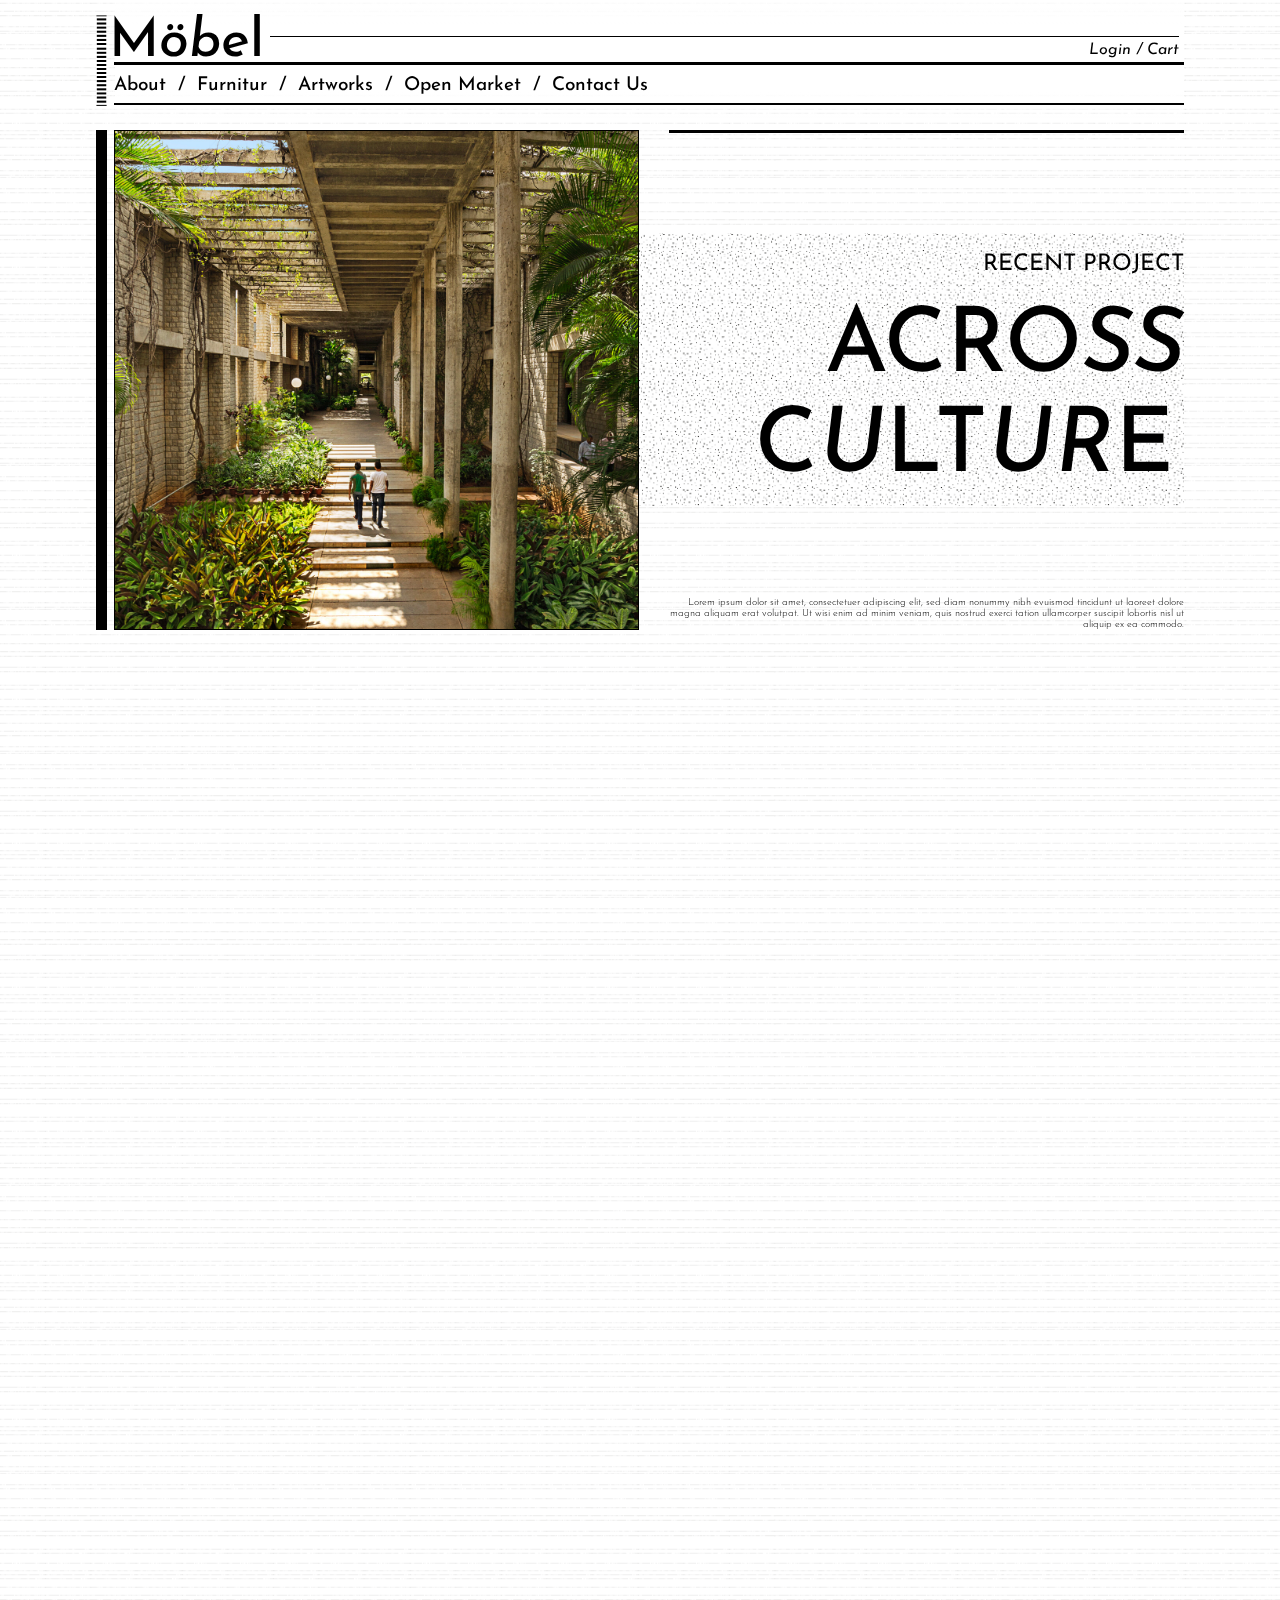
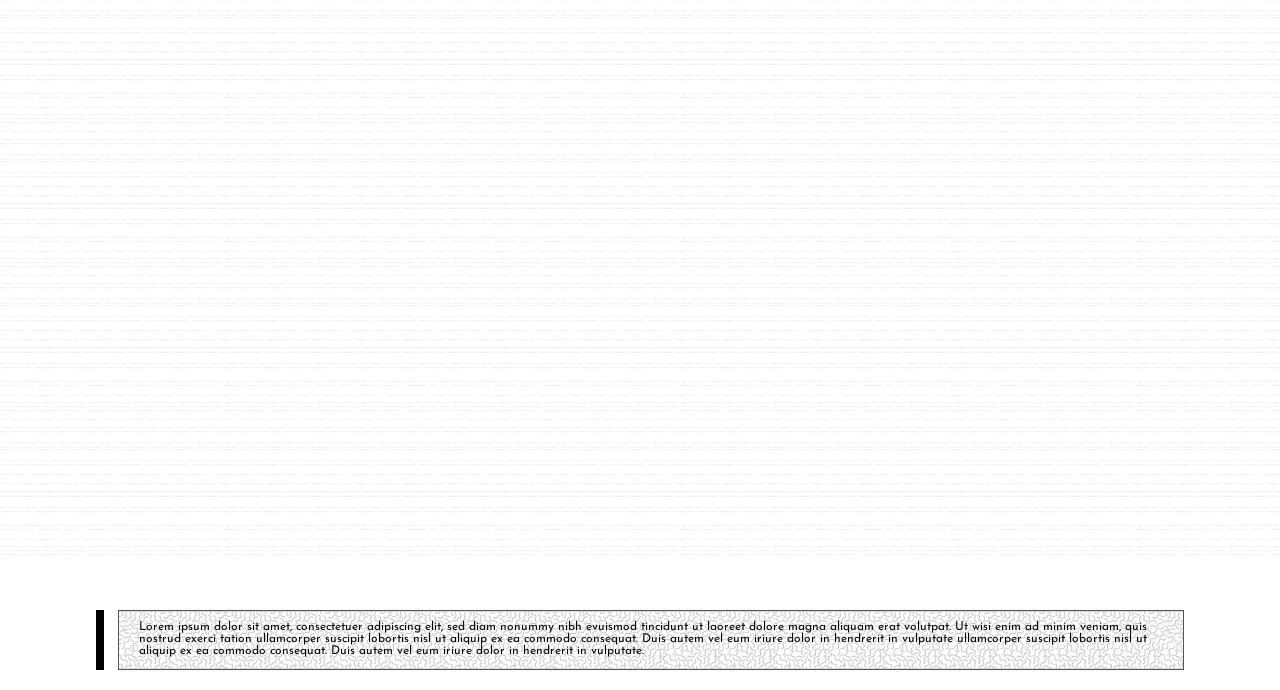
==== index.html @ 742d9d63 "Add files via upload" ====
<!DOCTYPE html>
<html lang="en">
  <head>
    <meta charset="UTF-8" />
    <meta name="viewport" content="width=device-width, initial-scale=1.0" />
    <title>Möbel</title>
    <link rel="stylesheet" href="css/style.css" />
    <link rel="stylesheet" href="css/media.css" />
  </head>
  <body>
    <img class="bg" src="img/bg_img/Asset 1.png" alt="" />
    <header>
      <div class="main_header clear">
        <div class="logo_line">
          <img src="img/Untitled-2.png" alt="" />
        </div>
        <div class="logo_sec_gradient_top"></div>
        <div class="logo_sec_gradient_bottom"></div>
        <div class="logo_sec active">
          <div class="logo">
            <h1>M</h1>
            <h1>öbe</h1>
            <h1>l</h1>
          </div>
          <div class="login_top"></div>
          <div class="login_bottom">
            <a href="#">Cart</a>
            <a href="#">Login /</a>
          </div>
        </div>
        <div class="menu_sec">
          <a href="#">About</a>
          <h2>/</h2>
          <a href="#">Furnitur</a>
          <h2>/</h2>
          <a href="#">Artworks</a>
          <h2>/</h2>
          <a href="#">Open Market</a>
          <h2>/</h2>
          <a href="#">Contact Us</a>
        </div>
      </div>
    </header>
    <section>
      <div class="wrap">
        <div class="content_1 clear">
          <div class="content_line"></div>
          <div class="content_item">
            <div class="item_img">
              <div class="img"></div>
            </div>
            <div class="item_txt">
              <div class="txt_box">
                <div class="main_txt">
                  <h2>RECENT PROJECT</h2>
                  <div class="txt_bottom">
                    <h1>E</h1>
                    <h1>UR</h1>
                    <h1>LT</h1>
                    <h1>U</h1>
                    <h1>C</h1>
                  </div>
                  <div class="txt_top">
                    <h1>SS</h1>
                    <h1>ACRO</h1>
                  </div>
                </div>
                <div class="sub_txt">
                  <p>
                    Lorem ipsum dolor sit amet, consectetuer adipiscing elit,
                    sed diam nonummy nibh evuismod tincidunt ut laoreet dolore
                    magna aliquam erat volutpat. Ut wisi enim ad minim veniam,
                    quis nostrud exerci tation ullamcorper suscipit lobortis
                    nisl ut aliquip ex ea commodo.
                  </p>
                </div>
              </div>
            </div>
          </div>
        </div>
        <div class="content_1"></div>
        <div class="content_1"></div>
        <div class="content_1"></div>
      </div>
    </section>
    <footer class="clear">
      <div class="footer_line"></div>
      <div class="footer_content">
        <p>
          Lorem ipsum dolor sit amet, consectetuer adipiscing elit, sed diam
          nonummy nibh evuismod tincidunt ut laoreet dolore magna aliquam erat
          volutpat. Ut wisi enim ad minim veniam, quis nostrud exerci tation
          ullamcorper suscipit lobortis nisl ut aliquip ex ea commodo consequat.
          Duis autem vel eum iriure dolor in hendrerit in vulputate ullamcorper
          suscipit lobortis nisl ut aliquip ex ea commodo consequat. Duis autem
          vel eum iriure dolor in hendrerit in vulputate.
        </p>
      </div>
    </footer>

    <script src="https://ajax.googleapis.com/ajax/libs/jquery/3.5.1/jquery.min.js"></script>
    <script src="js/custom.js"></script>
  </body>
</html>
---- css/style.css ----
@import url("https://fonts.googleapis.com/css2?family=Josefin+Sans:ital,wght@0,100;0,200;0,300;0,400;0,500;0,600;0,700;1,100;1,200;1,300;1,400;1,500;1,600;1,700&display=swap");
/*=========== reset ==========*/
* {
  margin: 0;
  padding: 0;
  font-family: "Josefin Sans", sans-serif;
}
ol ul {
  list-style: none;
}
li {
  list-style: none;
}
.clear:after {
  display: block;
  content: "";
  clear: both;
}
a {
  text-decoration: none;
  color: black;
}
body {
  min-width: 1260px;
  overflow: scroll;
}
img.bg {
  width: 100%;
  position: fixed;
  z-index: -1;
  opacity: 0.3;
}

/*=========== header style ==========*/
header {
  width: 100%;
  height: auto;
  padding: 15px 0 20px;
  position: fixed;
  /* margin-left: 50%;
  transform: translateX(-50%); */
  z-index: 20;
}
header .main_header {
  width: 85%;
  height: 90px;
  box-sizing: border-box;
  position: relative;
  margin: auto;
  /* min-width: 1071px; */
}
.logo_line {
  width: 1.7%;
  height: 100%;
  box-sizing: border-box;
  float: left;
}
.logo_line img {
  height: 101%;
}
.logo_sec {
  width: 98.3%;
  height: 55%;
  box-sizing: border-box;
  border-bottom: 3px solid black;
  float: left;
}
.logo_sec_gradient_top {
  width: 98.3%;
  height: 100%;
  position: absolute;
  z-index: -1;
  bottom: 50%;
  right: 0;
  background: linear-gradient(
    to top,
    #ffffff 0%,
    #ffffff 40%,
    rgba(255, 255, 255, 0)
  );
}
.logo_sec_gradient_bottom {
  width: 98.3%;
  height: 70%;
  position: absolute;
  z-index: -1;
  top: 50%;
  right: 0;
  background: linear-gradient(
    to bottom,
    #ffffff 0%,
    #ffffff 50%,
    rgba(255, 255, 255, 0)
  );
}
.logo_sec .logo {
  width: 15%;
  height: 100%;
  box-sizing: border-box;
  float: left;
  margin-left: -5px;
}
.logo_sec .logo h1 {
  font-size: 54px;
  font-weight: 500;
  float: left;
}
.logo_sec .logo h1:nth-child(2) {
  font-style: italic;
}
.logo_sec .login_top {
  width: 85%;
  height: 45%;
  box-sizing: border-box;
  float: left;
}
.logo_sec .login_bottom {
  width: 85%;
  height: 55%;
  box-sizing: border-box;
  border-top: 1.5px solid black;
  float: left;
  padding-top: 5px;
}
.logo_sec .login_bottom a {
  float: right;
  font-size: 16px;
  font-style: italic;
  padding-left: 5px;
}
.menu_sec {
  width: 98.3%;
  height: 45%;
  box-sizing: border-box;
  border-bottom: 2px solid black;
  float: left;
  padding-top: 11px;
}
.menu_sec h2 {
  float: left;
  padding: 0 12px;
  font-size: 19px;
  font-weight: 500;
}
.menu_sec a {
  float: left;
  font-size: 19px;
  font-weight: 500;
}
/*=========== section style ==========*/
.wrap {
  width: 85%;
  height: auto;
  margin: auto;
  padding-top: 130px;
}
.content_1 {
  width: 100%;
  height: 500px;
  /* background: #eee; */
  margin-bottom: 20px;
}
.content_line {
  width: 1.7%;
  height: 100%;
  box-sizing: border-box;
  border-left: 11px solid black;
  float: left;
}
.content_item {
  width: 98.3%;
  height: 100%;
  box-sizing: border-box;
  float: left;
}
.content_item .item_img {
  position: relative;
  width: 50%;
  height: 100%;
  box-sizing: border-box;
  float: left;
  padding-right: 10px;
  z-index: 2;
}
.content_item .item_img div.img {
  width: 100%;
  height: 100%;
  box-sizing: border-box;
  border: 1px solid black;
  overflow: hidden;
  background: url(../img/content_img/340103_66fb5cd9114a6e72996fee07a6644aa4.jpg)
    no-repeat center center;
  background-size: cover;
}
.content_item .item_txt {
  position: relative;
  width: 50%;
  height: 100%;
  box-sizing: border-box;
  float: left;
  padding-left: 20px;
  z-index: 1;
}
.content_item .item_txt .txt_box {
  position: relative;
  width: 100%;
  height: 100%;
  box-sizing: border-box;
  border-top: 3px solid black;
}
.content_item .item_txt .txt_box .main_txt {
  width: 200%;
  height: 55%;
  margin-top: 100px;
  background: #aaa;
  box-sizing: border-box;
  float: right;
  padding: 20px 0;
  position: relative;
  background: url(../img/bg_img/Asset\ 5@4x.png) no-repeat center center;
  background-size: cover;
}
.content_item .item_txt .txt_box .main_txt h2 {
  position: absolute;
  right: 0;
  font-weight: 400;
  font-size: 23px;
}
.content_item .item_txt .txt_box .main_txt h1 {
  float: right;
  font-size: 90px;
  font-weight: 500;
}
.content_item .item_txt .txt_box .main_txt .txt_top h1:nth-child(1) {
  font-style: italic;
}
.content_item .item_txt .txt_box .main_txt .txt_bottom h1:nth-child(2),
.content_item .item_txt .txt_box .main_txt .txt_bottom h1:nth-child(4) {
  font-style: italic;
}
.content_item .item_txt .txt_box .main_txt .txt_top {
  position: absolute;
  width: 100%;
  height: auto;
  right: 0;
  top: 70px;
}
.content_item .item_txt .txt_box .main_txt .txt_bottom {
  position: absolute;
  width: 100%;
  height: auto;
  right: 0;
  top: 160px;
  padding: 10px;
}
.content_item .item_txt .txt_box .sub_txt {
  position: absolute;
  width: 100%;
  height: 10%;
  box-sizing: border-box;
  bottom: 0;
  right: 0;
}
.content_item .item_txt .txt_box .sub_txt p {
  position: absolute;
  bottom: 0;
  font-size: 10px;
  font-weight: 300;
  text-align: right;
}
/*=========== footer style ==========*/
footer {
  width: 85%;
  height: 60px;
  box-sizing: border-box;
  margin: 0 auto 20px;
}
.footer_line {
  width: 2%;
  height: 100%;
  box-sizing: border-box;
  border-left: 8px solid black;
  float: left;
}
.footer_content {
  width: 98%;
  height: 100%;
  box-sizing: border-box;
  border: 1px solid #555;
  float: left;
  background: url(../img/bg_img/Asset\ 2.png) no-repeat center center;
  background-size: cover;
  padding: 10px 20px;
}
.footer_content p {
  font-size: 12px;
  font-weight: 400;
}
---- css/media.css ----
@media screen and (min-width: 1550px) {
  .logo_sec .logo {
    width: 12%;
  }
  .logo_sec .login_top {
    width: 88%;
  }
  .logo_sec .login_bottom {
    width: 88%;
  }
}
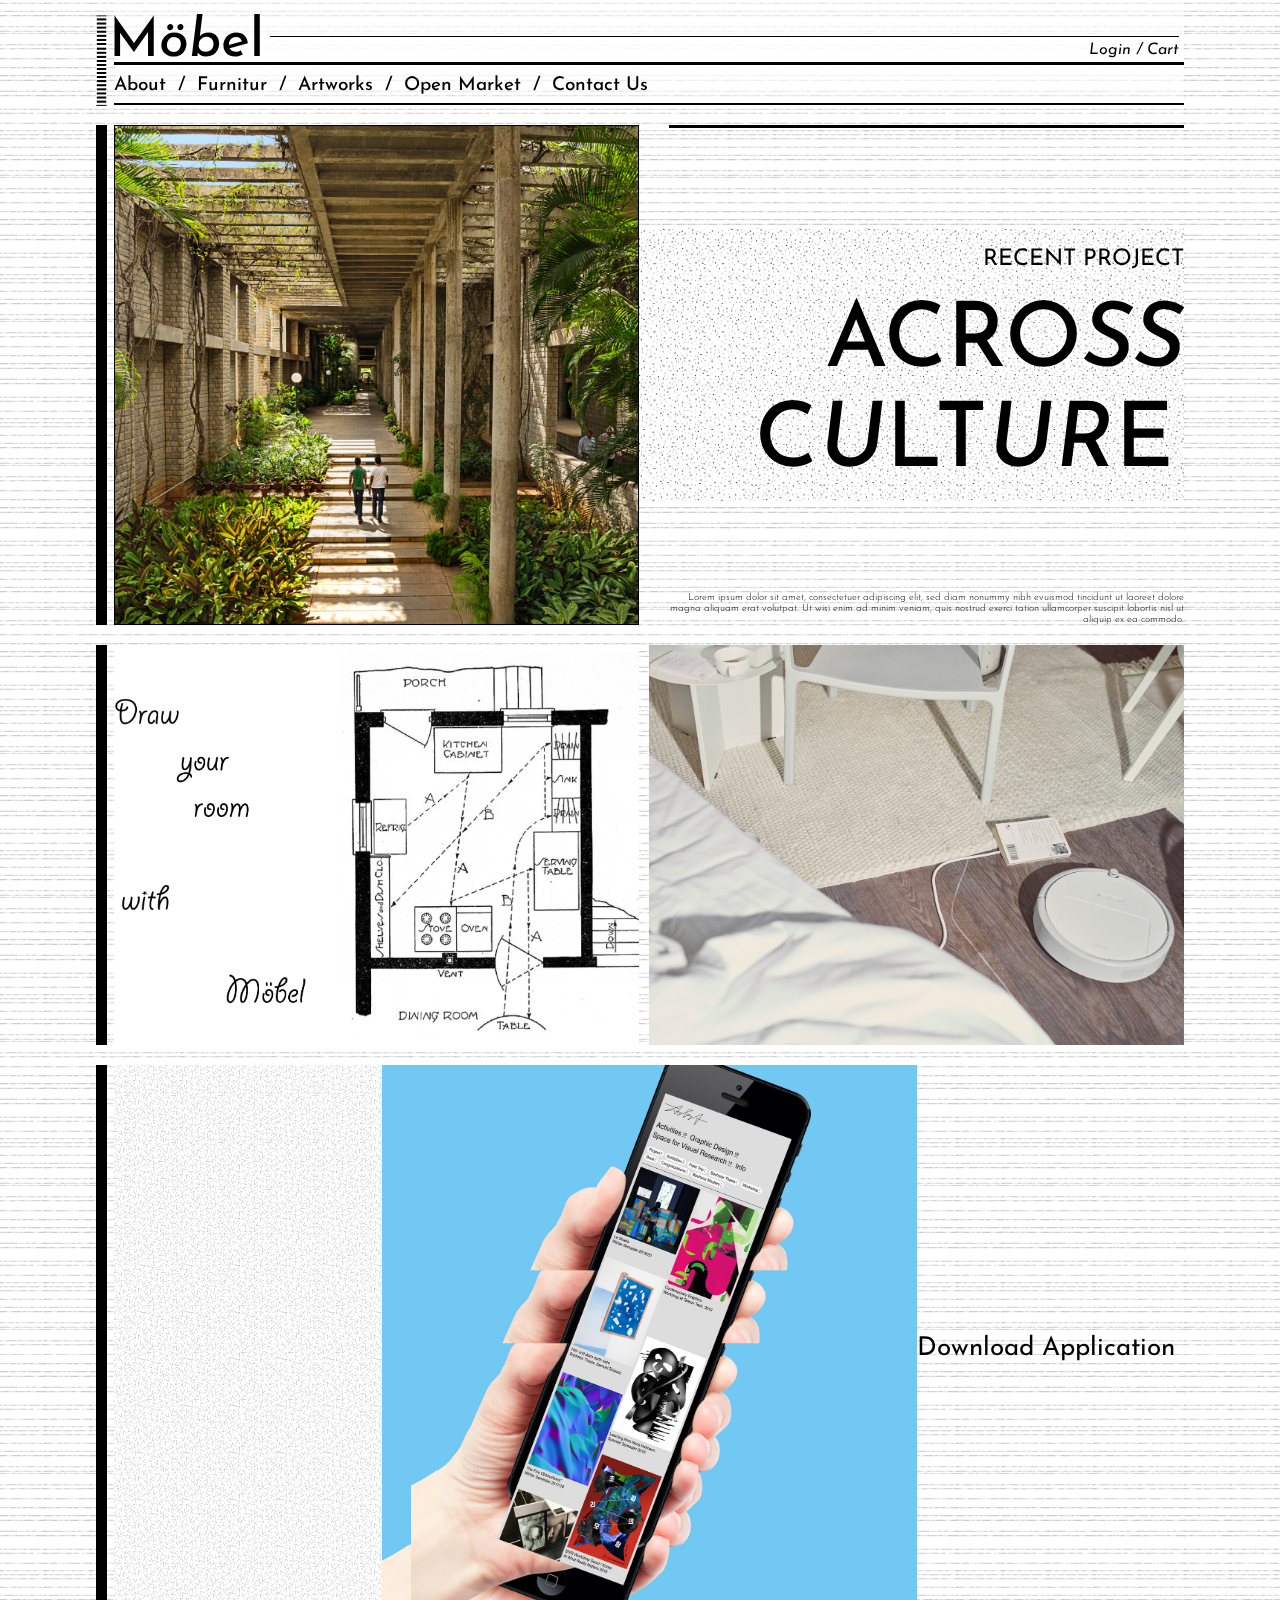
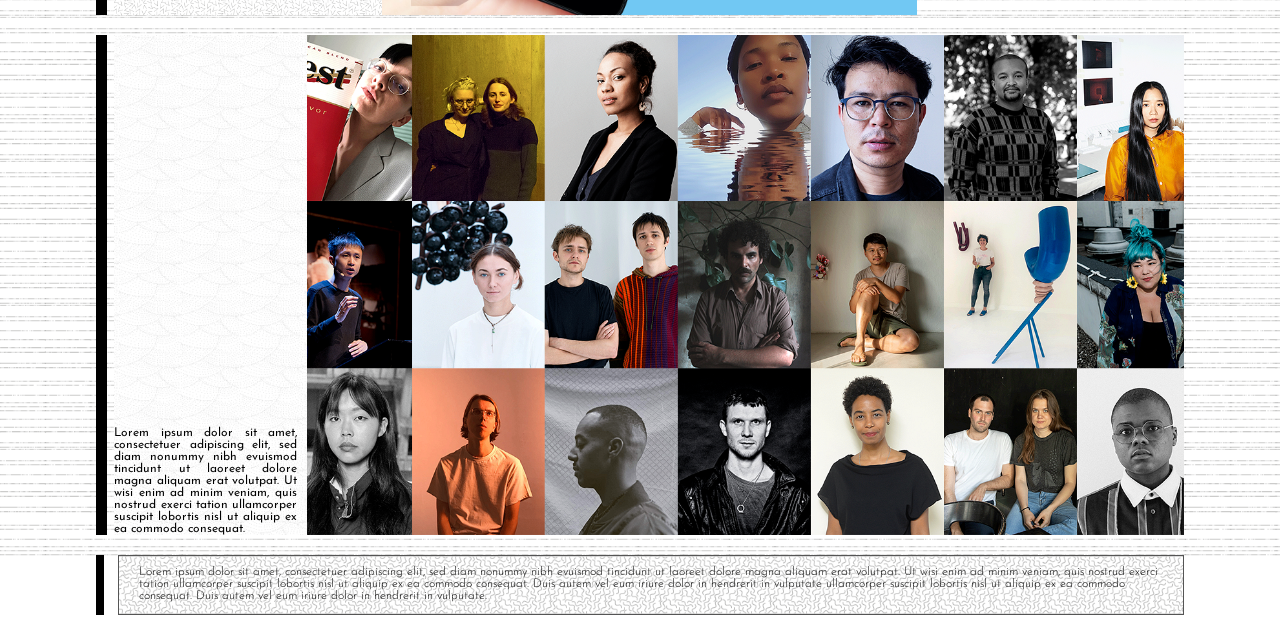
==== commit 5d1c4ff0: "main page finished,  building sub pages" ====
--- a/index.html
+++ b/index.html
@@ -7,97 +7,131 @@
     <link rel="stylesheet" href="css/style.css" />
     <link rel="stylesheet" href="css/media.css" />
   </head>
+
   <body>
     <img class="bg" src="img/bg_img/Asset 1.png" alt="" />
-    <header>
-      <div class="main_header clear">
-        <div class="logo_line">
-          <img src="img/Untitled-2.png" alt="" />
-        </div>
-        <div class="logo_sec_gradient_top"></div>
-        <div class="logo_sec_gradient_bottom"></div>
-        <div class="logo_sec active">
-          <div class="logo">
-            <h1>M</h1>
-            <h1>öbe</h1>
-            <h1>l</h1>
+    <div class="body_wrap">
+      <header>
+        <div class="main_header clear">
+          <div class="logo_line">
+            <img src="img/Untitled-2.png" alt="" />
           </div>
-          <div class="login_top"></div>
-          <div class="login_bottom">
-            <a href="#">Cart</a>
-            <a href="#">Login /</a>
+          <div class="logo_sec_gradient_top"></div>
+          <div class="logo_sec_gradient_bottom"></div>
+          <div class="logo_sec active">
+            <div class="logo">
+              <h1>M</h1>
+              <h1>öbe</h1>
+              <h1>l</h1>
+            </div>
+            <div class="login_top"></div>
+            <div class="login_bottom">
+              <a href="#">Cart</a>
+              <a href="#">Login /</a>
+            </div>
+          </div>
+          <div class="menu_sec">
+            <a href="sub_about.html">About</a>
+            <h2>/</h2>
+            <a href="sub_furnitur.html">Furnitur</a>
+            <h2>/</h2>
+            <a href="sub_artworks.html">Artworks</a>
+            <h2>/</h2>
+            <a href="sub_openmarket.html">Open Market</a>
+            <h2>/</h2>
+            <a href="sub_contact.html">Contact Us</a>
           </div>
         </div>
-        <div class="menu_sec">
-          <a href="#">About</a>
-          <h2>/</h2>
-          <a href="#">Furnitur</a>
-          <h2>/</h2>
-          <a href="#">Artworks</a>
-          <h2>/</h2>
-          <a href="#">Open Market</a>
-          <h2>/</h2>
-          <a href="#">Contact Us</a>
-        </div>
-      </div>
-    </header>
-    <section>
-      <div class="wrap">
-        <div class="content_1 clear">
-          <div class="content_line"></div>
-          <div class="content_item">
-            <div class="item_img">
-              <div class="img"></div>
-            </div>
-            <div class="item_txt">
-              <div class="txt_box">
-                <div class="main_txt">
-                  <h2>RECENT PROJECT</h2>
-                  <div class="txt_bottom">
-                    <h1>E</h1>
-                    <h1>UR</h1>
-                    <h1>LT</h1>
-                    <h1>U</h1>
-                    <h1>C</h1>
+      </header>
+      <section>
+        <div class="wrap">
+          <div class="content_1 clear">
+            <div class="content_line"></div>
+            <div class="content_item">
+              <div class="item_img">
+                <div class="img"></div>
+              </div>
+              <div class="item_txt">
+                <div class="txt_box">
+                  <div class="main_txt">
+                    <h2>RECENT PROJECT</h2>
+                    <div class="txt_bottom">
+                      <h1>E</h1>
+                      <h1>UR</h1>
+                      <h1>LT</h1>
+                      <h1>U</h1>
+                      <h1>C</h1>
+                    </div>
+                    <div class="txt_top">
+                      <h1>SS</h1>
+                      <h1>ACRO</h1>
+                    </div>
                   </div>
-                  <div class="txt_top">
-                    <h1>SS</h1>
-                    <h1>ACRO</h1>
+                  <div class="sub_txt">
+                    <p>
+                      Lorem ipsum dolor sit amet, consectetuer adipiscing elit,
+                      sed diam nonummy nibh evuismod tincidunt ut laoreet dolore
+                      magna aliquam erat volutpat. Ut wisi enim ad minim veniam,
+                      quis nostrud exerci tation ullamcorper suscipit lobortis
+                      nisl ut aliquip ex ea commodo.
+                    </p>
                   </div>
-                </div>
-                <div class="sub_txt">
-                  <p>
-                    Lorem ipsum dolor sit amet, consectetuer adipiscing elit,
-                    sed diam nonummy nibh evuismod tincidunt ut laoreet dolore
-                    magna aliquam erat volutpat. Ut wisi enim ad minim veniam,
-                    quis nostrud exerci tation ullamcorper suscipit lobortis
-                    nisl ut aliquip ex ea commodo.
-                  </p>
                 </div>
               </div>
             </div>
           </div>
+          <div class="content_1 content_2">
+            <div class="content_line"></div>
+            <div class="content_item">
+              <div class="item_img">
+                <div class="img"></div>
+              </div>
+              <div class="item_txt"></div>
+            </div>
+          </div>
+          <div class="content_1 content_3">
+            <div class="content_line"></div>
+            <div class="content_item">
+              <div class="item_img"></div>
+              <div class="item_txt"></div>
+              <div class="item_txt_2">
+                <p>Download Application</p>
+              </div>
+            </div>
+          </div>
+          <div class="content_1 content_4">
+            <div class="content_line"></div>
+            <div class="content_item">
+              <div class="item_img">
+                <p>
+                  Lorem ipsum dolor sit amet, consectetuer adipiscing elit, sed
+                  diam nonummy nibh evuismod tincidunt ut laoreet dolore magna
+                  aliquam erat volutpat. Ut wisi enim ad minim veniam, quis
+                  nostrud exerci tation ullamcorper suscipit lobortis nisl ut
+                  aliquip ex ea commodo consequat.
+                </p>
+              </div>
+              <div class="item_txt"></div>
+            </div>
+          </div>
         </div>
-        <div class="content_1"></div>
-        <div class="content_1"></div>
-        <div class="content_1"></div>
-      </div>
-    </section>
-    <footer class="clear">
-      <div class="footer_line"></div>
-      <div class="footer_content">
-        <p>
-          Lorem ipsum dolor sit amet, consectetuer adipiscing elit, sed diam
-          nonummy nibh evuismod tincidunt ut laoreet dolore magna aliquam erat
-          volutpat. Ut wisi enim ad minim veniam, quis nostrud exerci tation
-          ullamcorper suscipit lobortis nisl ut aliquip ex ea commodo consequat.
-          Duis autem vel eum iriure dolor in hendrerit in vulputate ullamcorper
-          suscipit lobortis nisl ut aliquip ex ea commodo consequat. Duis autem
-          vel eum iriure dolor in hendrerit in vulputate.
-        </p>
-      </div>
-    </footer>
-
+      </section>
+      <footer class="clear">
+        <div class="footer_line"></div>
+        <div class="footer_content">
+          <p>
+            Lorem ipsum dolor sit amet, consectetuer adipiscing elit, sed diam
+            nonummy nibh evuismod tincidunt ut laoreet dolore magna aliquam erat
+            volutpat. Ut wisi enim ad minim veniam, quis nostrud exerci tation
+            ullamcorper suscipit lobortis nisl ut aliquip ex ea commodo
+            consequat. Duis autem vel eum iriure dolor in hendrerit in vulputate
+            ullamcorper suscipit lobortis nisl ut aliquip ex ea commodo
+            consequat. Duis autem vel eum iriure dolor in hendrerit in
+            vulputate.
+          </p>
+        </div>
+      </footer>
+    </div>
     <script src="https://ajax.googleapis.com/ajax/libs/jquery/3.5.1/jquery.min.js"></script>
     <script src="js/custom.js"></script>
   </body>
--- a/css/style.css
+++ b/css/style.css
@@ -20,15 +20,17 @@
   text-decoration: none;
   color: black;
 }
-body {
+.body_wrap {
+  width: 100%;
+  height: auto;
+  max-width: 1582px;
   min-width: 1260px;
-  overflow: scroll;
+  margin: auto;
 }
 img.bg {
   width: 100%;
   position: fixed;
   z-index: -1;
-  opacity: 0.3;
 }
 
 /*=========== header style ==========*/
@@ -36,10 +38,11 @@
   width: 100%;
   height: auto;
   padding: 15px 0 20px;
-  position: fixed;
+  /* position: fixed; */
   /* margin-left: 50%;
   transform: translateX(-50%); */
   z-index: 20;
+  /* margin: auto; */
 }
 header .main_header {
   width: 85%;
@@ -75,8 +78,7 @@
   background: linear-gradient(
     to top,
     #ffffff 0%,
-    #ffffff 40%,
-    rgba(255, 255, 255, 0)
+    /* #ffffff 40%, */ rgba(255, 255, 255, 0)
   );
 }
 .logo_sec_gradient_bottom {
@@ -89,8 +91,7 @@
   background: linear-gradient(
     to bottom,
     #ffffff 0%,
-    #ffffff 50%,
-    rgba(255, 255, 255, 0)
+    /* #ffffff 50%, */ rgba(255, 255, 255, 0)
   );
 }
 .logo_sec .logo {
@@ -152,7 +153,7 @@
   width: 85%;
   height: auto;
   margin: auto;
-  padding-top: 130px;
+  /* padding-top: 130px; */
 }
 .content_1 {
   width: 100%;
@@ -268,6 +269,64 @@
   font-weight: 300;
   text-align: right;
 }
+/* content_2 style */
+.content_2 {
+  height: 400px;
+}
+.content_2 .content_item .item_img div.img {
+  border: none;
+  background: url(../img/content_img/Asset\ 2@4x.png) no-repeat left center;
+  background-size: cover;
+}
+.content_2 .content_item .item_txt {
+  background: url(../img/content_img/5_Invisible_Landscapes_by_MAIO_007.jpg)
+    no-repeat center center;
+  background-size: cover;
+}
+/* content_3 style */
+.content_3 {
+  height: 550px;
+}
+.content_3 .item_img {
+  width: 25%;
+  background: url(../img/bg_img/Asset\ 3@4x.png) no-repeat center center;
+  background-size: cover;
+}
+.content_3 .item_txt {
+  width: 50%;
+  background: url(../img/content_img/340723_c8512dd95f8ea803985bc9d5304f7b7b.jpg)
+    no-repeat center center;
+  background-size: cover;
+}
+.content_3 .item_txt_2 {
+  width: 25%;
+  height: 100%;
+  float: left;
+}
+.content_3 .item_txt_2 p {
+  margin-top: 270px;
+  font-size: 26px;
+}
+/* content_4 style */
+.content_4 .item_img {
+  width: 18%;
+  background: url(../img/bg_img/Asset\ 4@4x.png) no-repeat center center;
+  background-size: cover;
+}
+.content_4 .item_img p {
+  font-size: 12px;
+  font-weight: 400;
+  text-align: justify;
+  position: absolute;
+  padding-right: 10px;
+
+  bottom: 0;
+}
+.content_4 .item_txt {
+  width: 82%;
+  background: url(../img/content_img/341912_4.png) no-repeat center center;
+  background-size: cover;
+}
 /*=========== footer style ==========*/
 footer {
   width: 85%;
@@ -294,5 +353,5 @@
 }
 .footer_content p {
   font-size: 12px;
-  font-weight: 400;
-}
+  font-weight: 300;
+}
